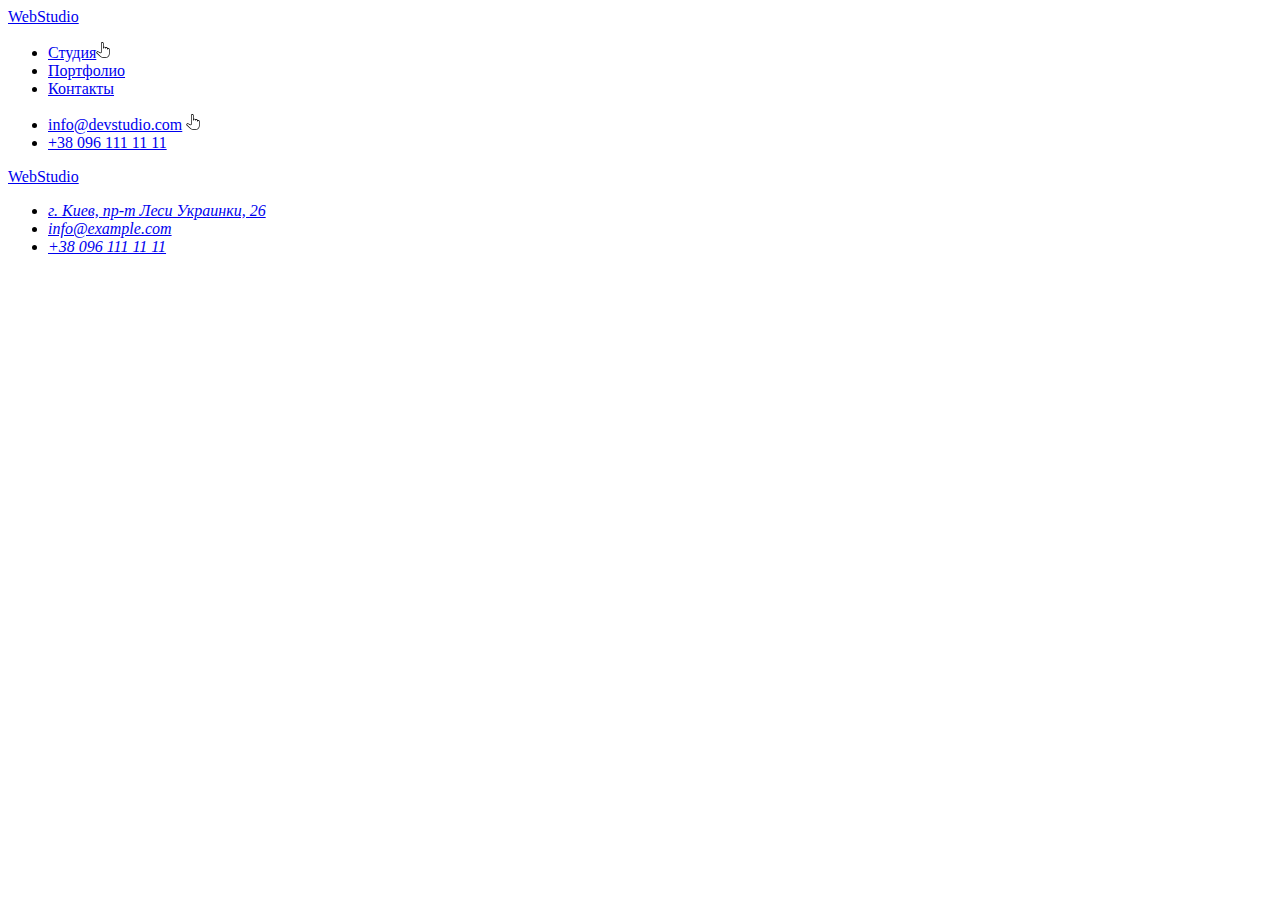
==== portfolio.html @ c23b95e8 "add portfolio" ====
<!DOCTYPE html>
<html lang="ru">
<head>
    <meta charset="UTF-8">
    <meta http-equiv="X-UA-Compatible" content="IE=edge">
    <meta name="viewport" content="width=device-width, initial-scale=1.0">
    <title>Document</title>
</head>
<body>
    <header>
        <a href="/">WebStudio</a>
        <nav> 
            <ul>
                <li><a href="/">Студия</a><img src="./images/Vector.svg" alt="hand"></li>
                <li><a href="/">Портфолио</a></li>
                <li><a href="/">Контакты</a></li>       
            </ul>
        </nav>
        <ul>
            <li><a href="emailto:info@devstudio.com">info@devstudio.com</a>
                <img src="./images/Vector.svg" alt="hand"></li>
            <li><a href="tel:+380961111111"> +38 096 111 11 11</a></li>
        </ul>
    </header>
    <main>



        
    </main>



    <footer>
        <a href="/">WebStudio</a>
        <address >
            <ul>
                <li><a href="https://bit.ly/3pXMvUd" target="_blank" rel="noopener noreferrer">г. Киев, пр-т
                  Леси Украинки, 26</a></li>
                <li><a href="mailto:info@example.com">info@example.com</a></li>
                <li><a href="tel:+380991111111">+38 096 111 11 11</a> </li>
            </ul>
        </address>
    </footer>
</body>
</html>
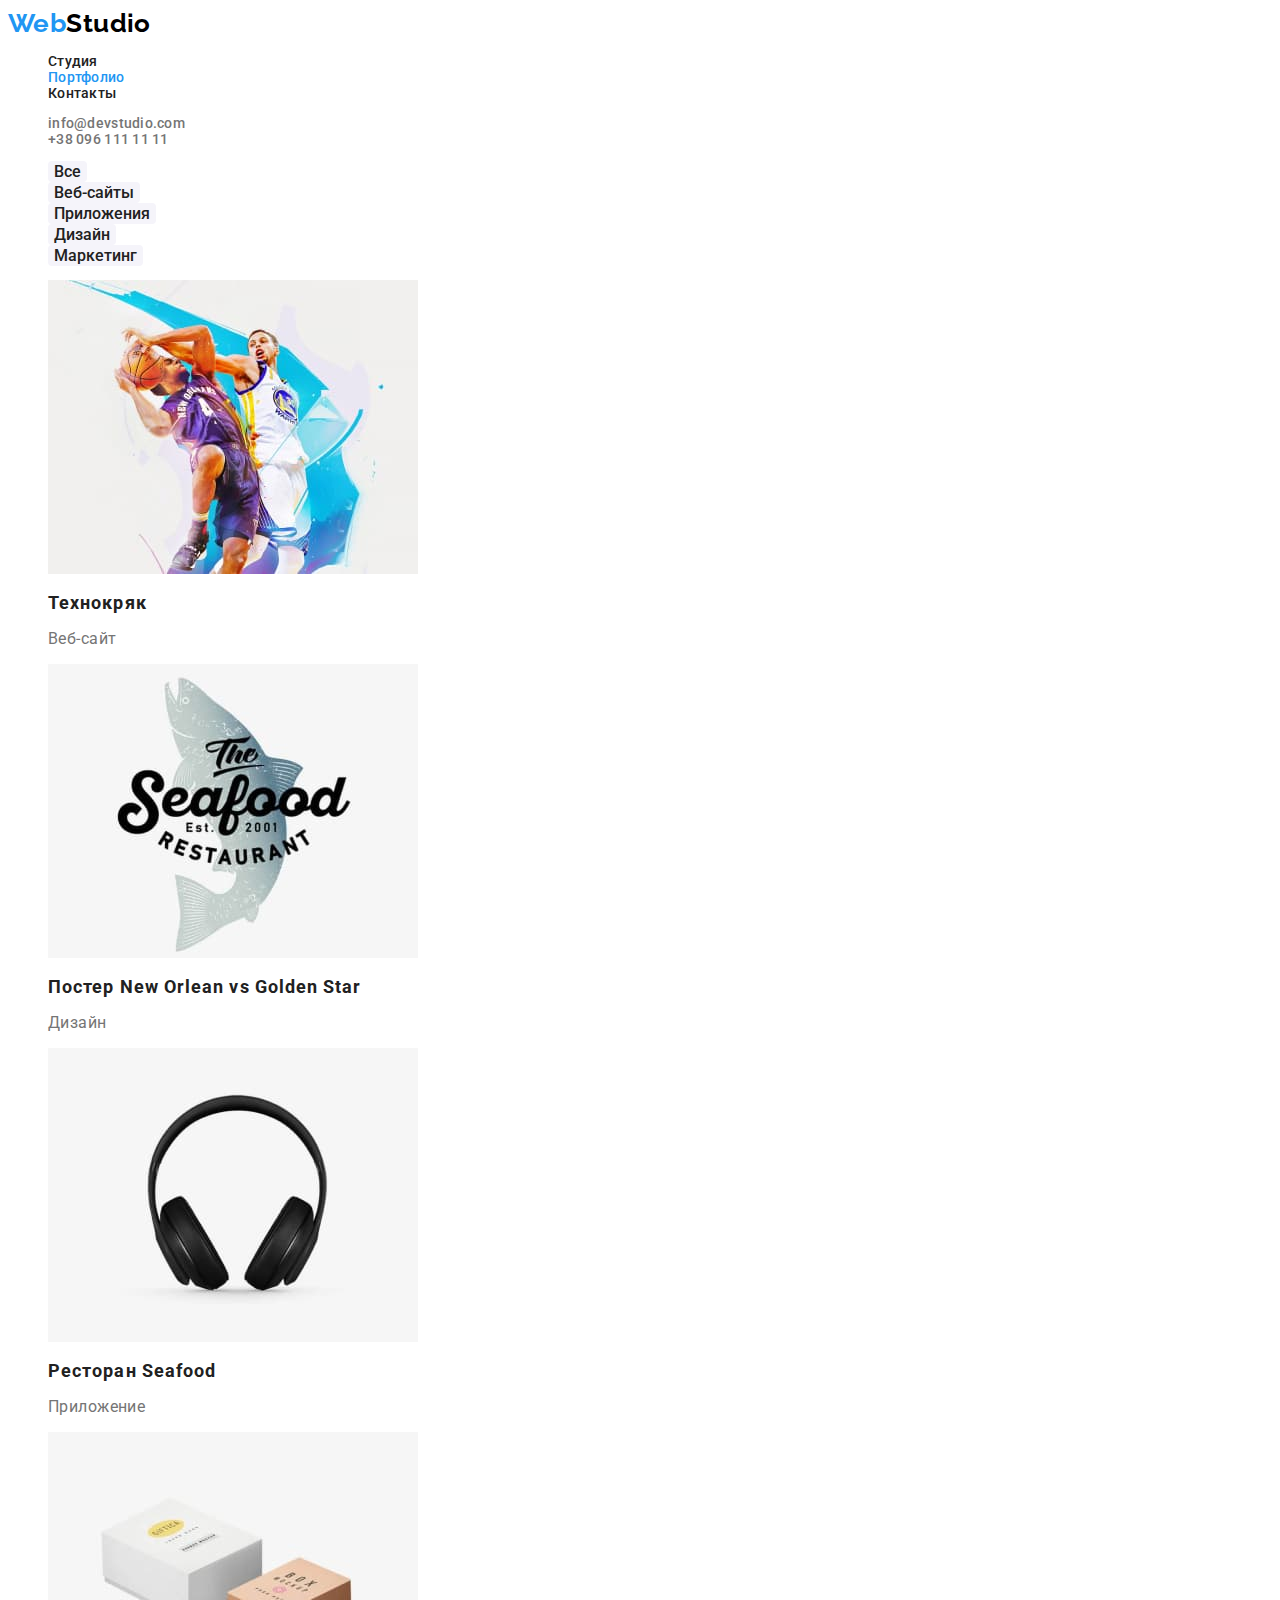
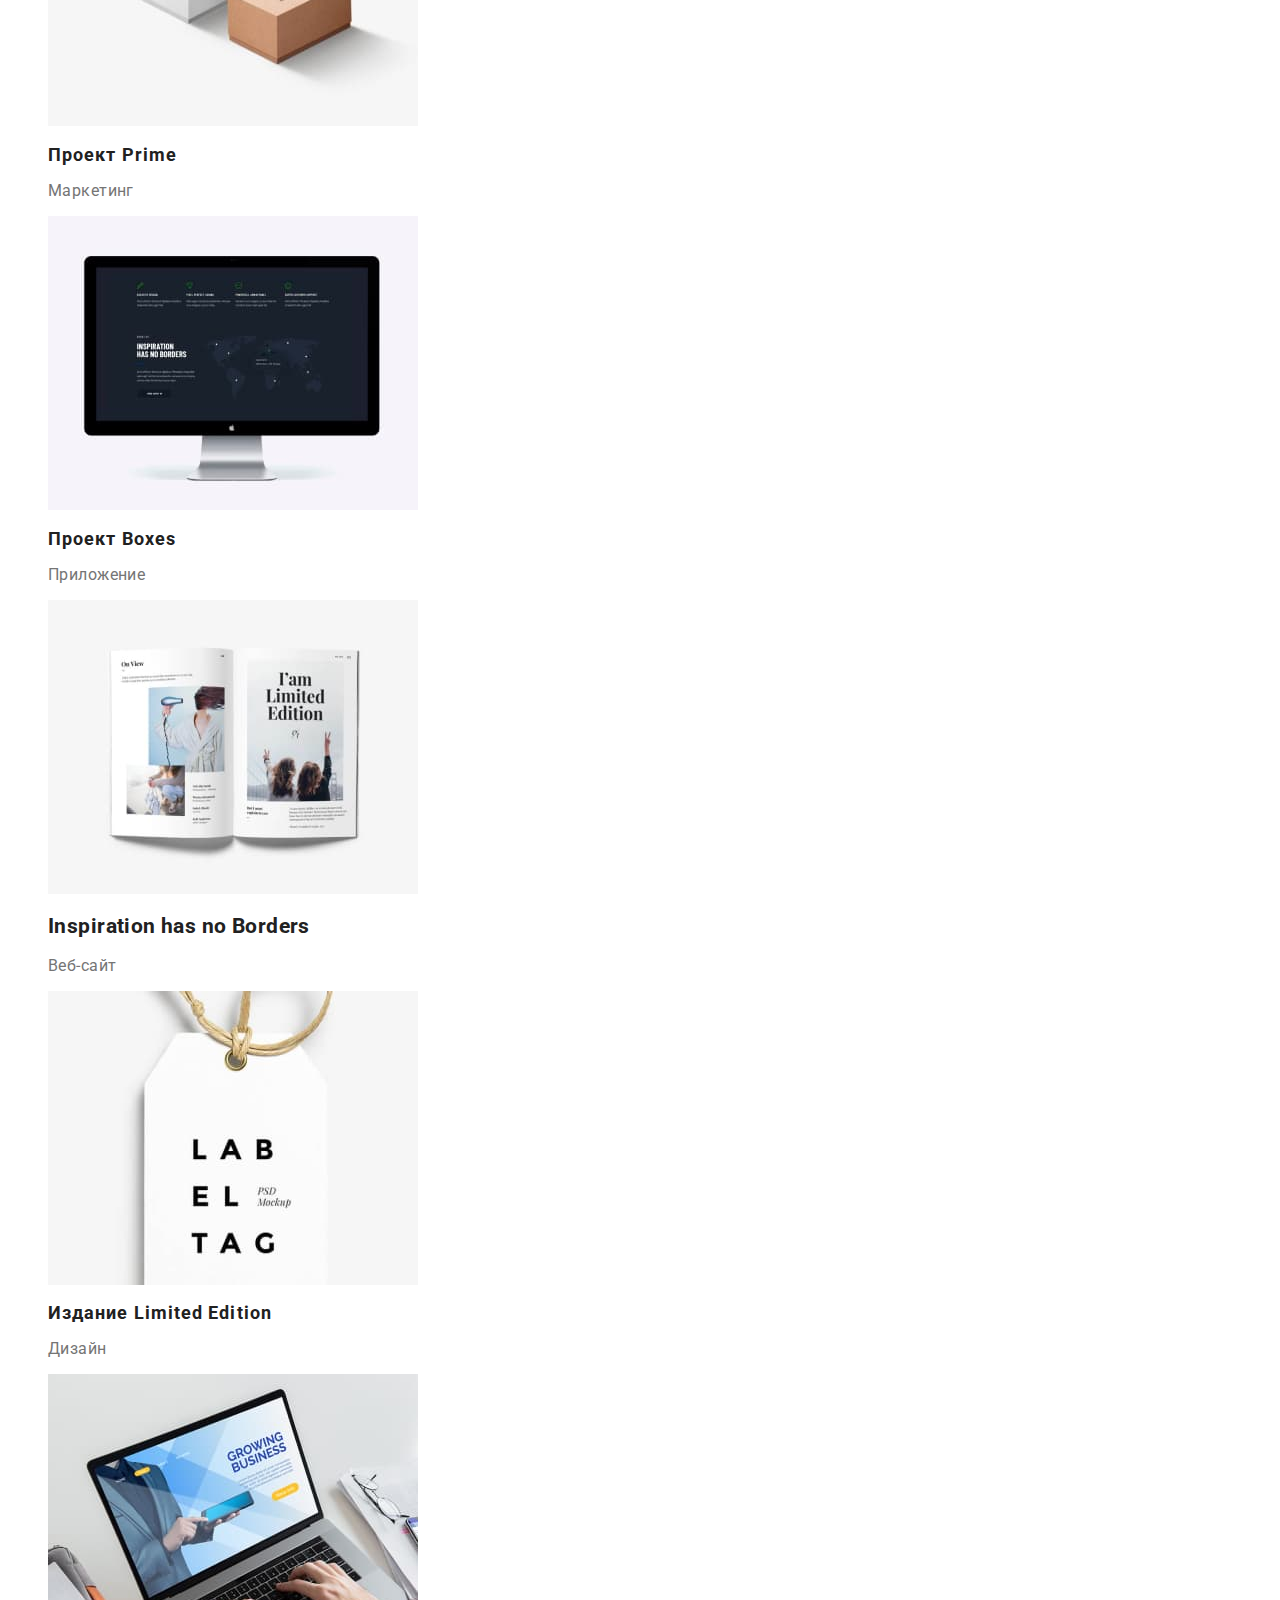
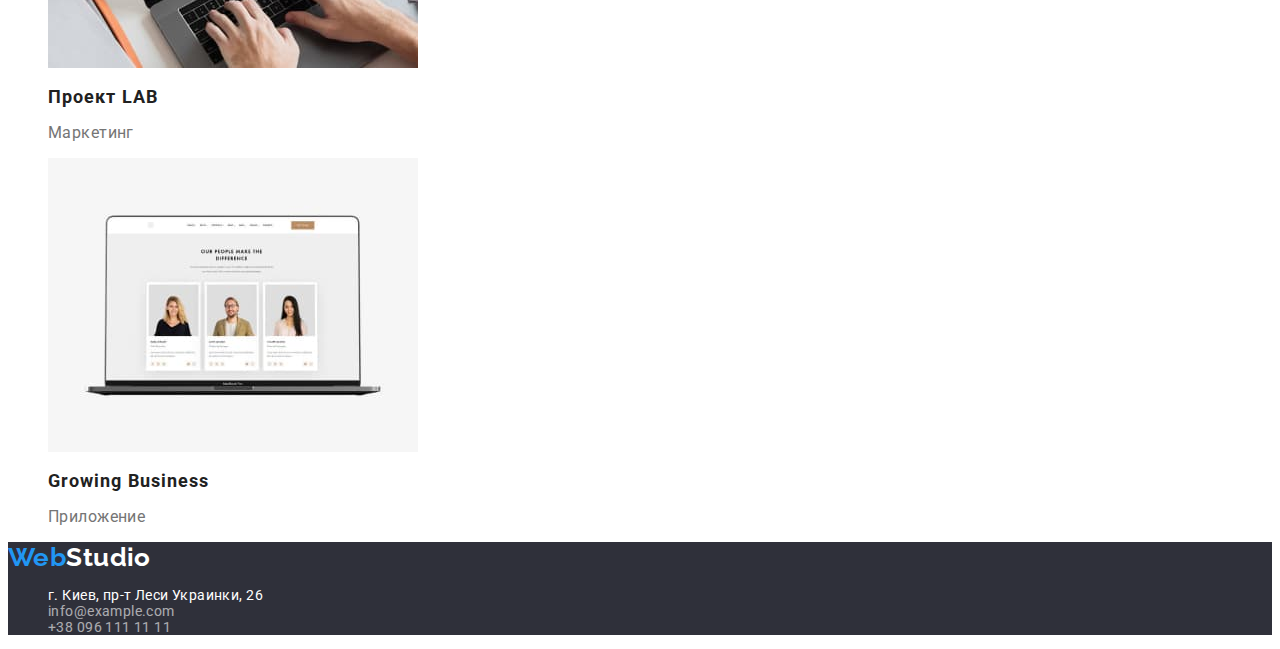
==== commit 7000d02d: "css+portfolia" ====
--- a/portfolio.html
+++ b/portfolio.html
@@ -4,41 +4,99 @@
     <meta charset="UTF-8">
     <meta http-equiv="X-UA-Compatible" content="IE=edge">
     <meta name="viewport" content="width=device-width, initial-scale=1.0">
-    <title>Document</title>
+    <title>Portfolio</title>
+    <link rel="preconnect" href="https://fonts.googleapis.com">
+    <link rel="preconnect" href="https://fonts.gstatic.com" crossorigin>
+    <link href="https://fonts.googleapis.com/css2?family=Raleway:wght@700&family=Roboto:wght@400;500;700;900&display=swap" rel="stylesheet">
+    <link rel="stylesheet" href="./css/styles.css">
 </head>
 <body>
-    <header>
-        <a href="/">WebStudio</a>
+    <header class="page-header">
+        <a href="/" class="logo">Web<span class="logo-part">Studio</span></a>
+
         <nav> 
-            <ul>
-                <li><a href="/">Студия</a><img src="./images/Vector.svg" alt="hand"></li>
-                <li><a href="/">Портфолио</a></li>
-                <li><a href="/">Контакты</a></li>       
+            <ul class="site-nav">
+                <li><a href="./index.html" class="link-nav">Студия</a></li>
+                <li><a href="./portfolio.html" class="link-nav current">Портфолио</a></li>
+                <li><a href="/" class="link-nav">Контакты</a></li>       
             </ul>
         </nav>
-        <ul>
-            <li><a href="emailto:info@devstudio.com">info@devstudio.com</a>
-                <img src="./images/Vector.svg" alt="hand"></li>
-            <li><a href="tel:+380961111111"> +38 096 111 11 11</a></li>
+        <ul class="auth-nav">
+            <li><a href="emailto:info@devstudio.com" class="auth-link">info@devstudio.com</a></li>
+            <li><a href="tel:+380961111111" class="auth-link"> +38 096 111 11 11</a></li>
         </ul>
     </header>
     <main>
+    <section class="section">
+        <h1 class="visually-hidden">projects</h1>
+        <ul>
+            <li><button type="button" class="filtr-button">Все</button></li>
+            <li><button type="button" class="filtr-button">Веб-сайты</button></li>
+            <li><button type="button" class="filtr-button">Приложения</button></li>
+            <li><button type="button" class="filtr-button">Дизайн</button></li>
+            <li><button type="button" class="filtr-button">Маркетинг</button></li>
+        </ul>
+
+        <ul>
+            <li class="project-example">
+                <img src="./images/portf1.jpg" alt="portfolio1" width="370" height="294"></img>
+                <h2 class="projects-ex-title">Технокряк</h2>
+                <P class="projects-def">Веб-сайт</P>            
+            </li>
+            <li class="project-example">
+                <img src="./images/portf2.jpg" alt="portfolio2" width="370" height="294"></img>
+                <h2 class="projects-ex-title">Постер New Orlean vs Golden Star</h2>
+                <P class="projects-def">Дизайн</P>            
+            </li>
+            <li class="project-example">
+                <img src="./images/portf3.jpg" alt="portfolio3" width="370" height="294"></img>
+                <h2 class="projects-ex-title">Ресторан Seafood</h2>
+                <P class="projects-def">Приложение</P>            
+            </li>
+            <li class="project-example">
+                <img src="./images/portf4.jpg" alt="portfolio4" width="370" height="294"></img>
+                <h2 class="projects-ex-title">Проект Prime</h2>
+                <P class="projects-def">Маркетинг</P>            
+            </li>
+            <li>
+                <img src="./images/portf5.jpg" alt="portfolio5" width="370" height="294"></img>
+                <h2 class="projects-ex-title">Проект Boxes</h2>
+                <P class="projects-def">Приложение</P>            
+            </li>
+            <li class="project-example">
+                <img src="./images/portf6.jpg" alt="portfolio6" width="370" height="294"></img>
+                <h2>Inspiration has no Borders</h2>
+                <P class="projects-def">Веб-сайт</P>            
+            </li>
+            <li class="project-example">
+                <img src="./images/portf7.jpg" alt="portfolio7" width="370" height="294"></img>
+                <h2 class="projects-ex-title">Издание Limited Edition</h2>
+                <P class="projects-def">Дизайн</P>            
+            </li>
+            <li>
+                <img src="./images/portf8.jpg" alt="portfolio8" width="370" height="294"></img>
+                <h2 class="projects-ex-title">Проект LAB</h2>
+                <P class="projects-def">Маркетинг</P>            
+            </li>
+            <li class="project-example">
+                <img src="./images/portf9.jpg" alt="portfolio9" width="370" height="294"></img>
+                <h2 class="projects-ex-title">Growing Business</h2>
+                <P class="projects-def">Приложение</P>            
+            </li>
+            
+        </ul>
+    </section>
+   </main>
 
 
-
-        
-    </main>
-
-
-
-    <footer>
-        <a href="/">WebStudio</a>
+    <footer class="footer">
+        <a href="/" class="logo">Web<span class="logo-part">Studio</span></a>
         <address >
             <ul>
-                <li><a href="https://bit.ly/3pXMvUd" target="_blank" rel="noopener noreferrer">г. Киев, пр-т
+                <li><a href="https://bit.ly/3pXMvUd" target="_blank" rel="noopener noreferrer" class="adress">г. Киев, пр-т
                   Леси Украинки, 26</a></li>
-                <li><a href="mailto:info@example.com">info@example.com</a></li>
-                <li><a href="tel:+380991111111">+38 096 111 11 11</a> </li>
+                <li><a href="mailto:info@example.com" class="adress contacts">info@example.com</a></li>
+                <li><a href="tel:+380991111111" class="adress contacts">+38 096 111 11 11</a> </li>
             </ul>
         </address>
     </footer>
--- a/css/styles.css
+++ b/css/styles.css
@@ -0,0 +1,165 @@
+:root {
+  --main-color: rgba(117, 117, 117, 1);
+  --headers-color: rgba(33, 33, 33, 1);
+  --accent-color: #2196f3;
+  --white-color: rgba(255, 255, 255, 1);
+  --back2-color: #2f303a;
+  --button-team-backgr: #f5f4fa;
+  --button-hover: #188ce8;
+  --section-backgr: #e5e5e5;
+  --black: rgba(0, 0, 0, 1);
+}
+
+h2,
+h3 {
+  color: var(--headers-color);
+}
+.visually-hidden {
+  position: absolute;
+  width: 1px;
+  height: 1px;
+  margin: -1px;
+  border: 0;
+  padding: 0;
+  white-space: nowrap;
+  clip-path: inset(100%);
+  clip: rect(0 0 0 0);
+  overflow: hidden;
+}
+body {
+  background-color: var(--white-color);
+  color: var(--main-color);
+  font-family: "Roboto", sans-serif;
+  font-style: normal;
+  font-weight: 400;
+  font-size: 14px;
+  letter-spacing: 0.03em;
+}
+
+a {
+  text-decoration: none;
+  color: inherit;
+}
+.link-nav:hover,
+.link-nav:focus,
+.auth-link:hover,
+.auth-link:focus {
+  color: var(--accent-color);
+}
+
+ul {
+  list-style: none;
+}
+
+.logo {
+  color: var(--accent-color);
+  font-family: "Raleway", sans-serif;
+  font-style: normal;
+  font-weight: 700;
+  font-size: 26px;
+  line-height: 31px;
+}
+
+.logo-part {
+  color: var(--black);
+}
+.footer .logo-part {
+  color: var(--white-color);
+}
+.site-nav {
+  color: var(--headers-color);
+}
+
+.site-nav,
+.auth-nav {
+  line-height: 16px;
+  letter-spacing: 0.02em;
+  font-weight: 500;
+}
+
+.link-nav.current {
+  color: var(--accent-color);
+}
+
+.hero {
+  background-color: var(--back2-color);
+}
+.hero-title {
+  color: var(--white-color);
+  text-align: center;
+  letter-spacing: 0.06em;
+  line-height: 60px;
+  text-transform: uppercase;
+}
+
+.button {
+  color: var(--white-color);
+  background-color: var(--accent-color);
+  font-family: inherit;
+  font-weight: 700;
+  font-size: 16px;
+  box-shadow: 0px 4px 4px rgba(0, 0, 0, 0.15);
+  border-radius: 4px;
+  border-width: 0;
+}
+.button:hover,
+.button:focus {
+  background-color: var(--button-hover);
+}
+
+.filtr-button {
+  font-family: inherit;
+  font-weight: 500;
+  font-size: 16px;
+  color: var(--headers-color);
+  background-color: var(--button-team-backgr);
+  border-radius: 4px;
+  border-width: 0;
+}
+.filtr-button:hover,
+.filtr-button:focus {
+  color: var(--white-color);
+  background-color: var(--accent-color);
+}
+
+.conseption-title {
+  font-weight: 700;
+  line-height: 16px;
+}
+
+.section-team {
+  background-color: var(--button-team-backgr);
+}
+
+.section-title {
+  font-weight: 700;
+  font-size: 36px;
+}
+
+.team-title {
+  font-weight: 500;
+  font-size: 16px;
+}
+.adress {
+  color: var(--white-color);
+  font-style: normal;
+}
+.contacts {
+  opacity: 0.6;
+}
+
+.footer {
+  background-color: var(--back2-color);
+}
+.card {
+  background-color: var(--white-color);
+}
+.projects-ex-title {
+  font-weight: 700;
+  font-size: 18px;
+  color: var(--headers-color);
+  letter-spacing: 0.06em;
+}
+.projects-def {
+  font-size: 16px;
+}
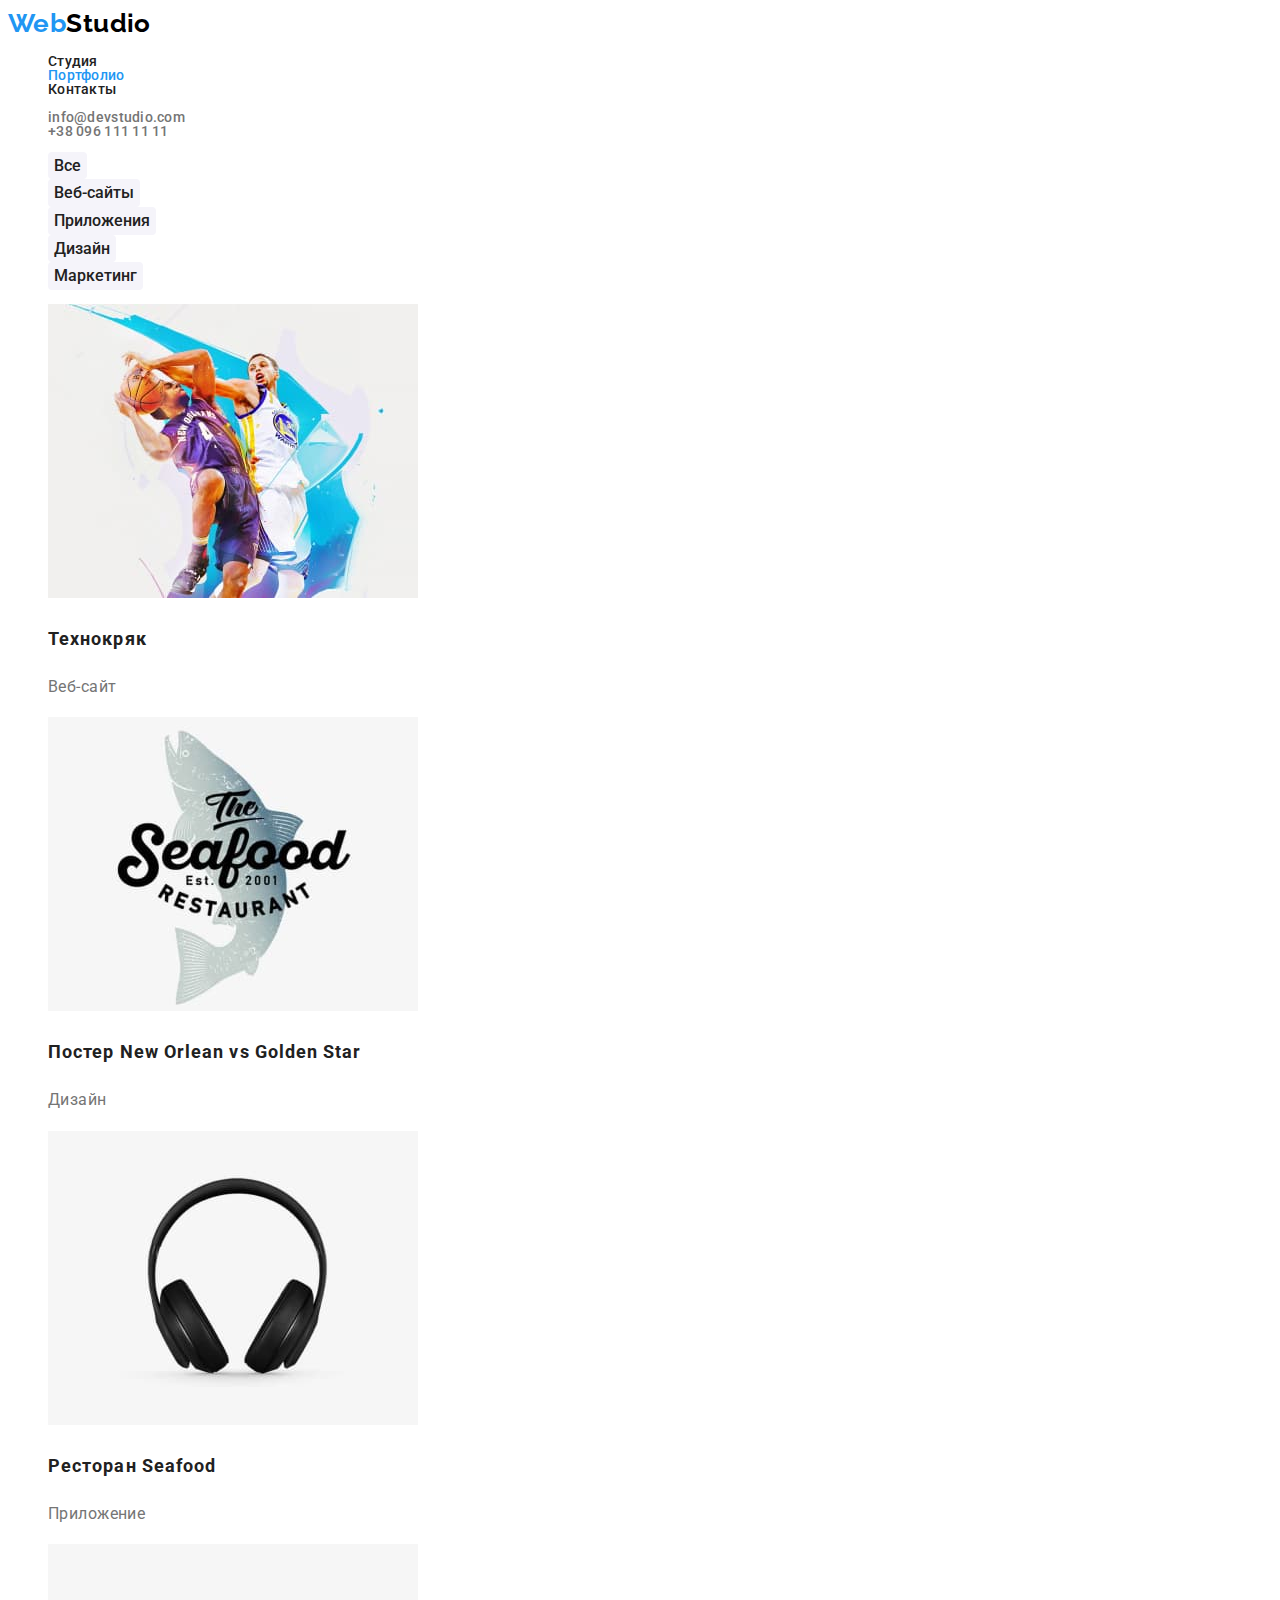
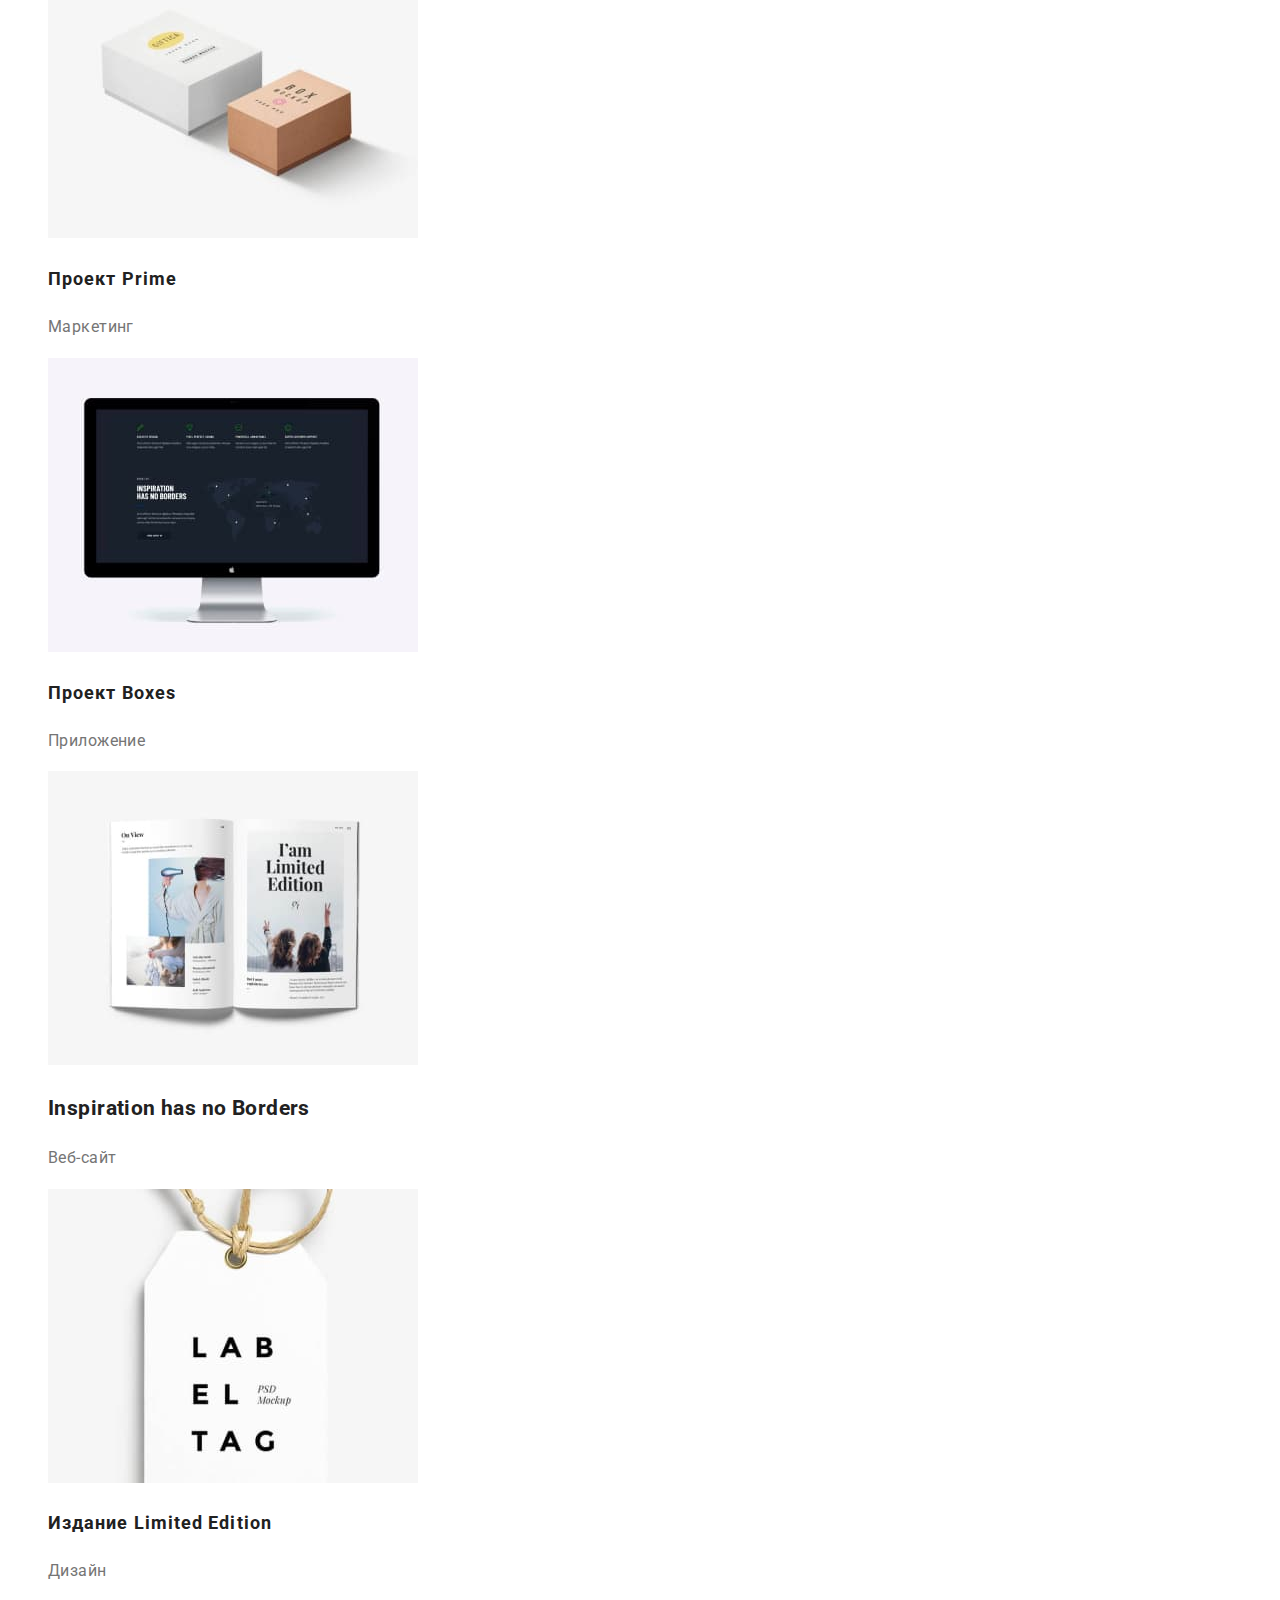
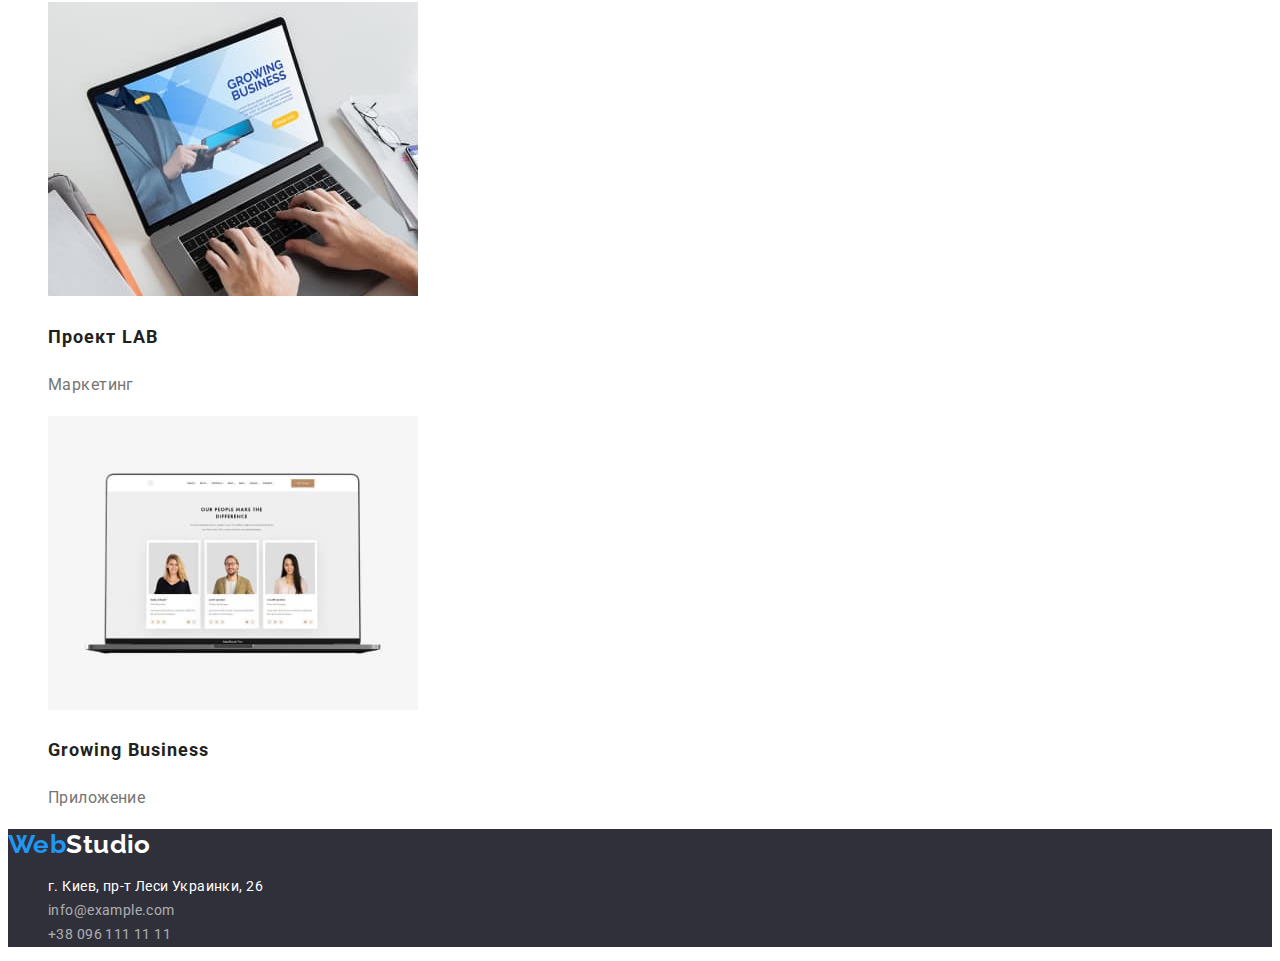
==== commit 709ef35b: "add line-hight" ====
--- a/portfolio.html
+++ b/portfolio.html
@@ -1,104 +1,175 @@
 <!DOCTYPE html>
 <html lang="ru">
-<head>
-    <meta charset="UTF-8">
-    <meta http-equiv="X-UA-Compatible" content="IE=edge">
-    <meta name="viewport" content="width=device-width, initial-scale=1.0">
+  <head>
+    <meta charset="UTF-8" />
+    <meta http-equiv="X-UA-Compatible" content="IE=edge" />
+    <meta name="viewport" content="width=device-width, initial-scale=1.0" />
     <title>Portfolio</title>
-    <link rel="preconnect" href="https://fonts.googleapis.com">
-    <link rel="preconnect" href="https://fonts.gstatic.com" crossorigin>
-    <link href="https://fonts.googleapis.com/css2?family=Raleway:wght@700&family=Roboto:wght@400;500;700;900&display=swap" rel="stylesheet">
-    <link rel="stylesheet" href="./css/styles.css">
-</head>
-<body>
+    <link rel="preconnect" href="https://fonts.googleapis.com" />
+    <link rel="preconnect" href="https://fonts.gstatic.com" crossorigin />
+    <link
+      href="https://fonts.googleapis.com/css2?family=Raleway:wght@700&family=Roboto:wght@400;500;700;900&display=swap"
+      rel="stylesheet"
+    />
+    <link rel="stylesheet" href="./css/styles.css" />
+  </head>
+  <body>
     <header class="page-header">
-        <a href="/" class="logo">Web<span class="logo-part">Studio</span></a>
+      <a href="/" class="logo">Web<span class="logo-part">Studio</span></a>
 
-        <nav> 
-            <ul class="site-nav">
-                <li><a href="./index.html" class="link-nav">Студия</a></li>
-                <li><a href="./portfolio.html" class="link-nav current">Портфолио</a></li>
-                <li><a href="/" class="link-nav">Контакты</a></li>       
-            </ul>
-        </nav>
-        <ul class="auth-nav">
-            <li><a href="emailto:info@devstudio.com" class="auth-link">info@devstudio.com</a></li>
-            <li><a href="tel:+380961111111" class="auth-link"> +38 096 111 11 11</a></li>
+      <nav>
+        <ul class="site-nav">
+          <li><a href="./index.html" class="link-nav">Студия</a></li>
+          <li>
+            <a href="./portfolio.html" class="link-nav current">Портфолио</a>
+          </li>
+          <li><a href="/" class="link-nav">Контакты</a></li>
         </ul>
+      </nav>
+      <ul class="auth-nav">
+        <li>
+          <a href="emailto:info@devstudio.com" class="auth-link"
+            >info@devstudio.com</a
+          >
+        </li>
+        <li>
+          <a href="tel:+380961111111" class="auth-link"> +38 096 111 11 11</a>
+        </li>
+      </ul>
     </header>
     <main>
-    <section class="section">
+      <section class="section">
         <h1 class="visually-hidden">projects</h1>
         <ul>
-            <li><button type="button" class="filtr-button">Все</button></li>
-            <li><button type="button" class="filtr-button">Веб-сайты</button></li>
-            <li><button type="button" class="filtr-button">Приложения</button></li>
-            <li><button type="button" class="filtr-button">Дизайн</button></li>
-            <li><button type="button" class="filtr-button">Маркетинг</button></li>
+          <li><button type="button" class="filtr-button">Все</button></li>
+          <li><button type="button" class="filtr-button">Веб-сайты</button></li>
+          <li>
+            <button type="button" class="filtr-button">Приложения</button>
+          </li>
+          <li><button type="button" class="filtr-button">Дизайн</button></li>
+          <li><button type="button" class="filtr-button">Маркетинг</button></li>
         </ul>
 
         <ul>
-            <li class="project-example">
-                <img src="./images/portf1.jpg" alt="portfolio1" width="370" height="294"></img>
-                <h2 class="projects-ex-title">Технокряк</h2>
-                <P class="projects-def">Веб-сайт</P>            
-            </li>
-            <li class="project-example">
-                <img src="./images/portf2.jpg" alt="portfolio2" width="370" height="294"></img>
-                <h2 class="projects-ex-title">Постер New Orlean vs Golden Star</h2>
-                <P class="projects-def">Дизайн</P>            
-            </li>
-            <li class="project-example">
-                <img src="./images/portf3.jpg" alt="portfolio3" width="370" height="294"></img>
-                <h2 class="projects-ex-title">Ресторан Seafood</h2>
-                <P class="projects-def">Приложение</P>            
-            </li>
-            <li class="project-example">
-                <img src="./images/portf4.jpg" alt="portfolio4" width="370" height="294"></img>
-                <h2 class="projects-ex-title">Проект Prime</h2>
-                <P class="projects-def">Маркетинг</P>            
-            </li>
-            <li>
-                <img src="./images/portf5.jpg" alt="portfolio5" width="370" height="294"></img>
-                <h2 class="projects-ex-title">Проект Boxes</h2>
-                <P class="projects-def">Приложение</P>            
-            </li>
-            <li class="project-example">
-                <img src="./images/portf6.jpg" alt="portfolio6" width="370" height="294"></img>
-                <h2>Inspiration has no Borders</h2>
-                <P class="projects-def">Веб-сайт</P>            
-            </li>
-            <li class="project-example">
-                <img src="./images/portf7.jpg" alt="portfolio7" width="370" height="294"></img>
-                <h2 class="projects-ex-title">Издание Limited Edition</h2>
-                <P class="projects-def">Дизайн</P>            
-            </li>
-            <li>
-                <img src="./images/portf8.jpg" alt="portfolio8" width="370" height="294"></img>
-                <h2 class="projects-ex-title">Проект LAB</h2>
-                <P class="projects-def">Маркетинг</P>            
-            </li>
-            <li class="project-example">
-                <img src="./images/portf9.jpg" alt="portfolio9" width="370" height="294"></img>
-                <h2 class="projects-ex-title">Growing Business</h2>
-                <P class="projects-def">Приложение</P>            
-            </li>
-            
+          <li class="project-example">
+            <img
+              src="./images/portf1.jpg"
+              alt="portfolio1"
+              width="370"
+              height="294"
+            />
+            <h2 class="projects-ex-title">Технокряк</h2>
+            <p class="projects-def">Веб-сайт</p>
+          </li>
+          <li class="project-example">
+            <img
+              src="./images/portf2.jpg"
+              alt="portfolio2"
+              width="370"
+              height="294"
+            />
+            <h2 class="projects-ex-title">Постер New Orlean vs Golden Star</h2>
+            <p class="projects-def">Дизайн</p>
+          </li>
+          <li class="project-example">
+            <img
+              src="./images/portf3.jpg"
+              alt="portfolio3"
+              width="370"
+              height="294"
+            />
+            <h2 class="projects-ex-title">Ресторан Seafood</h2>
+            <p class="projects-def">Приложение</p>
+          </li>
+          <li class="project-example">
+            <img
+              src="./images/portf4.jpg"
+              alt="portfolio4"
+              width="370"
+              height="294"
+            />
+            <h2 class="projects-ex-title">Проект Prime</h2>
+            <p class="projects-def">Маркетинг</p>
+          </li>
+          <li>
+            <img
+              src="./images/portf5.jpg"
+              alt="portfolio5"
+              width="370"
+              height="294"
+            />
+            <h2 class="projects-ex-title">Проект Boxes</h2>
+            <p class="projects-def">Приложение</p>
+          </li>
+          <li class="project-example">
+            <img
+              src="./images/portf6.jpg"
+              alt="portfolio6"
+              width="370"
+              height="294"
+            />
+            <h2>Inspiration has no Borders</h2>
+            <p class="projects-def">Веб-сайт</p>
+          </li>
+          <li class="project-example">
+            <img
+              src="./images/portf7.jpg"
+              alt="portfolio7"
+              width="370"
+              height="294"
+            />
+            <h2 class="projects-ex-title">Издание Limited Edition</h2>
+            <p class="projects-def">Дизайн</p>
+          </li>
+          <li>
+            <img
+              src="./images/portf8.jpg"
+              alt="portfolio8"
+              width="370"
+              height="294"
+            />
+            <h2 class="projects-ex-title">Проект LAB</h2>
+            <p class="projects-def">Маркетинг</p>
+          </li>
+          <li class="project-example">
+            <img
+              src="./images/portf9.jpg"
+              alt="portfolio9"
+              width="370"
+              height="294"
+            />
+            <h2 class="projects-ex-title">Growing Business</h2>
+            <p class="projects-def">Приложение</p>
+          </li>
         </ul>
-    </section>
-   </main>
-
+      </section>
+    </main>
 
     <footer class="footer">
-        <a href="/" class="logo">Web<span class="logo-part">Studio</span></a>
-        <address >
-            <ul>
-                <li><a href="https://bit.ly/3pXMvUd" target="_blank" rel="noopener noreferrer" class="adress">г. Киев, пр-т
-                  Леси Украинки, 26</a></li>
-                <li><a href="mailto:info@example.com" class="adress contacts">info@example.com</a></li>
-                <li><a href="tel:+380991111111" class="adress contacts">+38 096 111 11 11</a> </li>
-            </ul>
-        </address>
+      <a href="/" class="logo">Web<span class="logo-part">Studio</span></a>
+      <address>
+        <ul>
+          <li>
+            <a
+              href="https://bit.ly/3pXMvUd"
+              target="_blank"
+              rel="noopener noreferrer"
+              class="adress"
+              >г. Киев, пр-т Леси Украинки, 26</a
+            >
+          </li>
+          <li>
+            <a href="mailto:info@example.com" class="adress contacts"
+              >info@example.com</a
+            >
+          </li>
+          <li>
+            <a href="tel:+380991111111" class="adress contacts"
+              >+38 096 111 11 11</a
+            >
+          </li>
+        </ul>
+      </address>
     </footer>
-</body>
-</html>+  </body>
+</html>
--- a/css/styles.css
+++ b/css/styles.css
@@ -29,11 +29,13 @@
 body {
   background-color: var(--white-color);
   color: var(--main-color);
+
   font-family: "Roboto", sans-serif;
   font-style: normal;
   font-weight: 400;
   font-size: 14px;
   letter-spacing: 0.03em;
+  line-height: 1.7;
 }
 
 a {
@@ -53,11 +55,12 @@
 
 .logo {
   color: var(--accent-color);
+
   font-family: "Raleway", sans-serif;
   font-style: normal;
   font-weight: 700;
   font-size: 26px;
-  line-height: 31px;
+  line-height: 1.2;
 }
 
 .logo-part {
@@ -72,7 +75,7 @@
 
 .site-nav,
 .auth-nav {
-  line-height: 16px;
+  line-height: 1;
   letter-spacing: 0.02em;
   font-weight: 500;
 }
@@ -86,21 +89,26 @@
 }
 .hero-title {
   color: var(--white-color);
+
   text-align: center;
   letter-spacing: 0.06em;
-  line-height: 60px;
+  line-height: 1.4;
   text-transform: uppercase;
+  font-size: 44px;
+  font-weight: 900;
 }
 
 .button {
   color: var(--white-color);
   background-color: var(--accent-color);
+
   font-family: inherit;
   font-weight: 700;
   font-size: 16px;
   box-shadow: 0px 4px 4px rgba(0, 0, 0, 0.15);
   border-radius: 4px;
   border-width: 0;
+  line-height: 1.8;
 }
 .button:hover,
 .button:focus {
@@ -111,6 +119,8 @@
   font-family: inherit;
   font-weight: 500;
   font-size: 16px;
+  line-height: 1.6;
+
   color: var(--headers-color);
   background-color: var(--button-team-backgr);
   border-radius: 4px;
@@ -125,6 +135,7 @@
 .conseption-title {
   font-weight: 700;
   line-height: 16px;
+  line-height: 1.2;
 }
 
 .section-team {
@@ -134,15 +145,18 @@
 .section-title {
   font-weight: 700;
   font-size: 36px;
+  line-height: 1.2;
 }
 
 .team-title {
   font-weight: 500;
   font-size: 16px;
+  line-height: 1.2;
 }
 .adress {
   color: var(--white-color);
   font-style: normal;
+  line-height: 1.71;
 }
 .contacts {
   opacity: 0.6;
@@ -159,7 +173,9 @@
   font-size: 18px;
   color: var(--headers-color);
   letter-spacing: 0.06em;
+  line-height: 2;
 }
 .projects-def {
   font-size: 16px;
+  line-height: 1.8;
 }
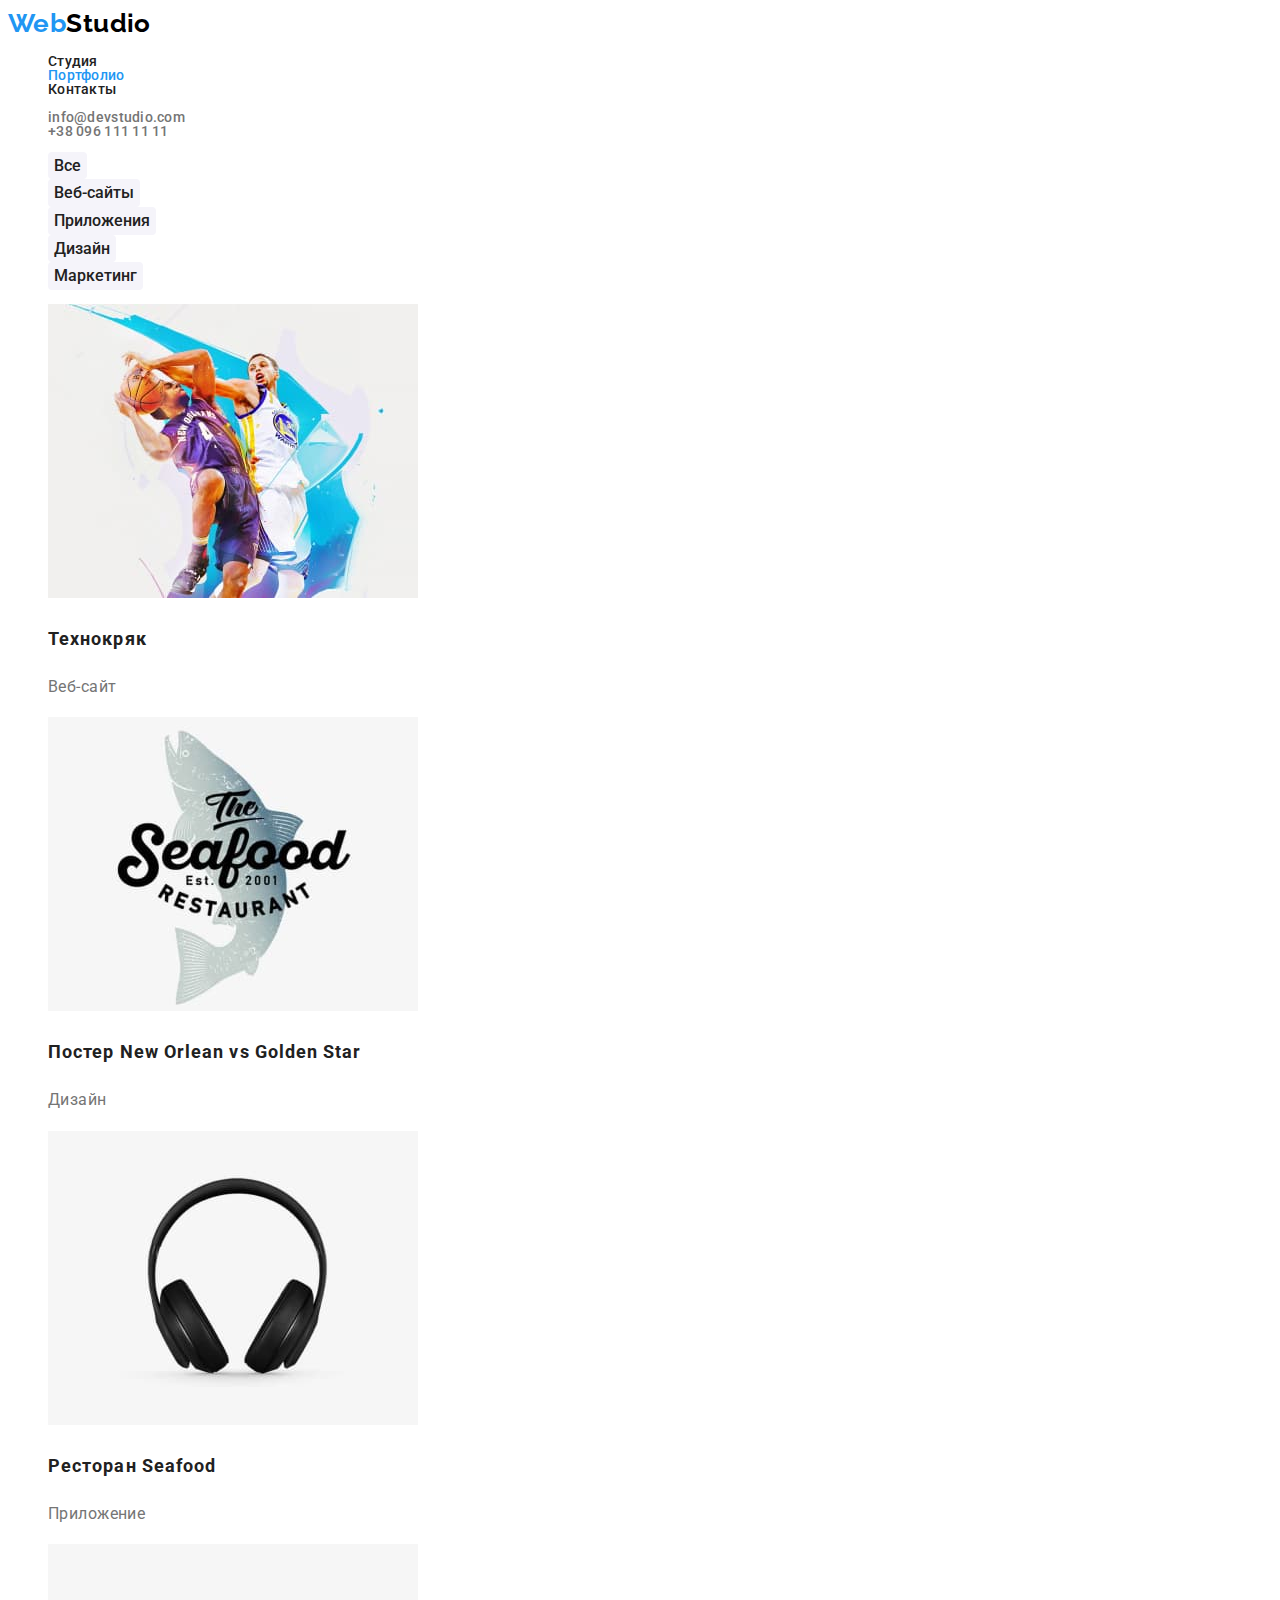
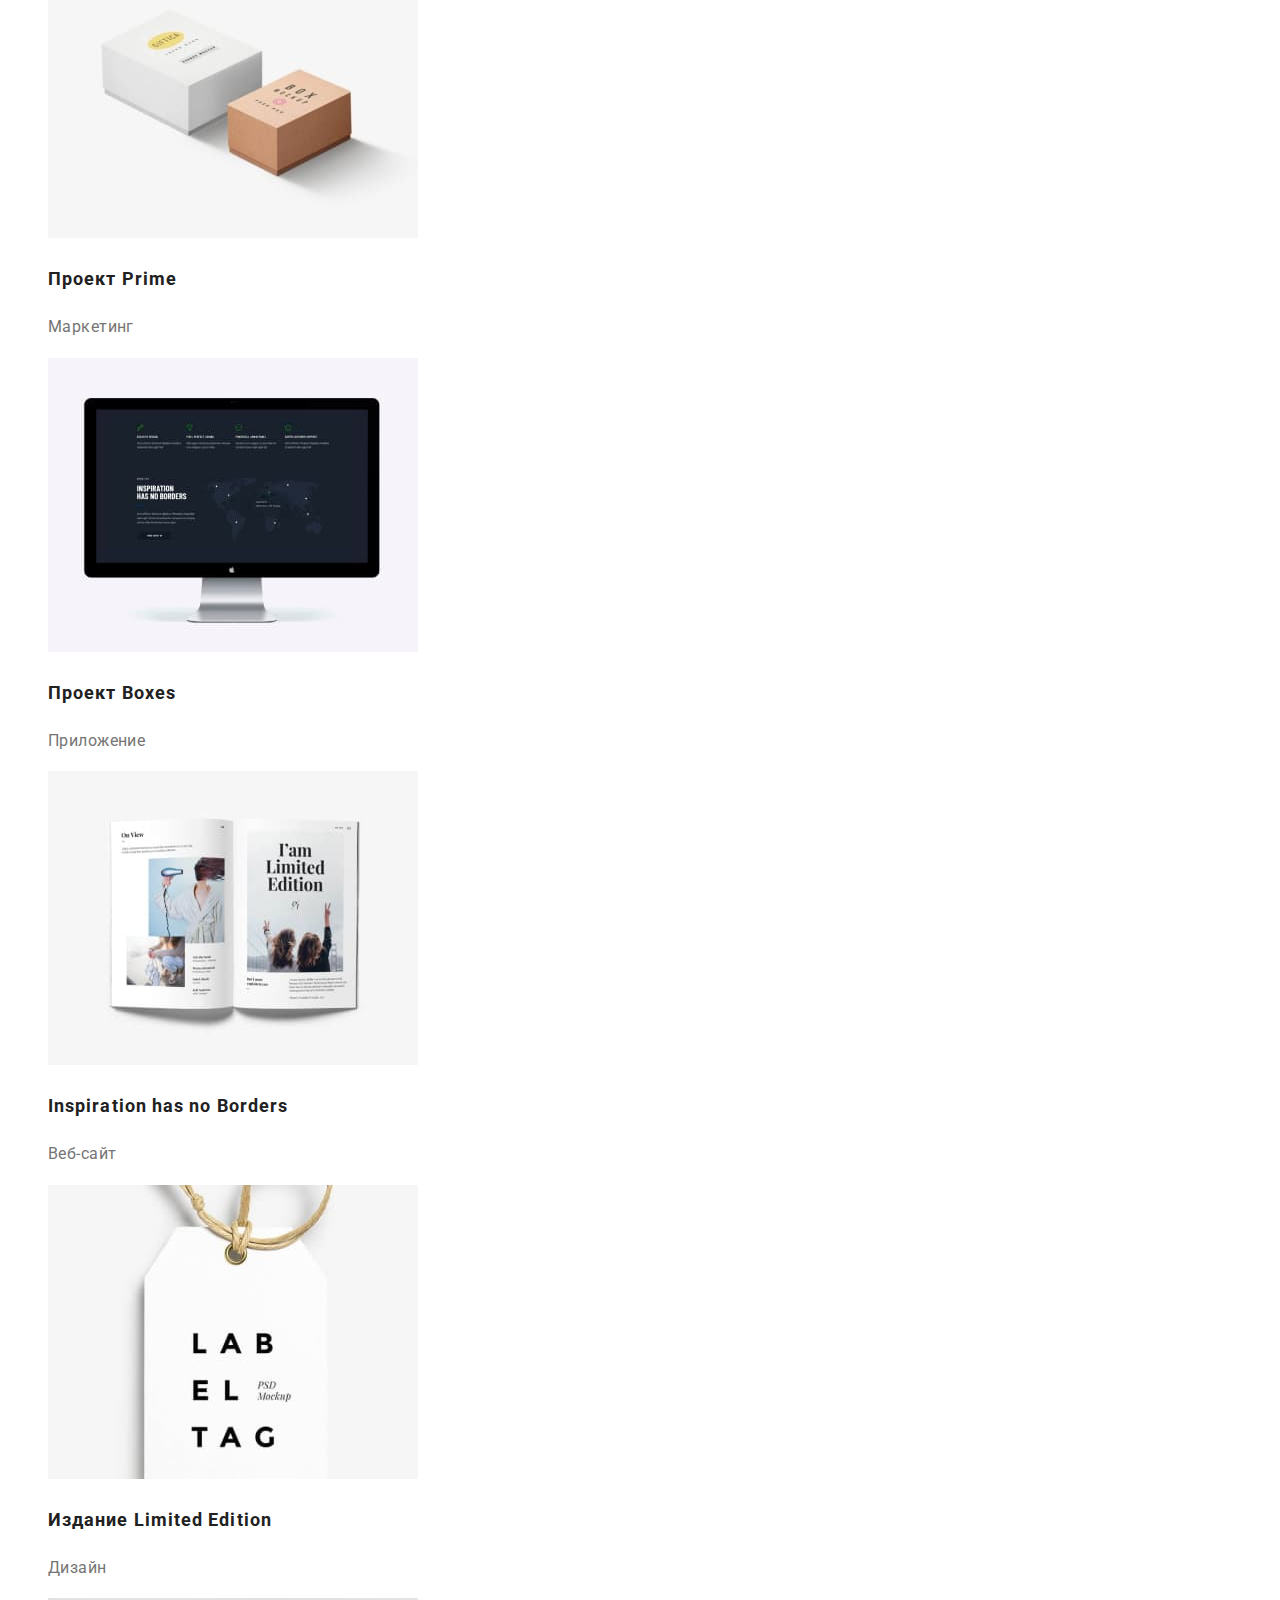
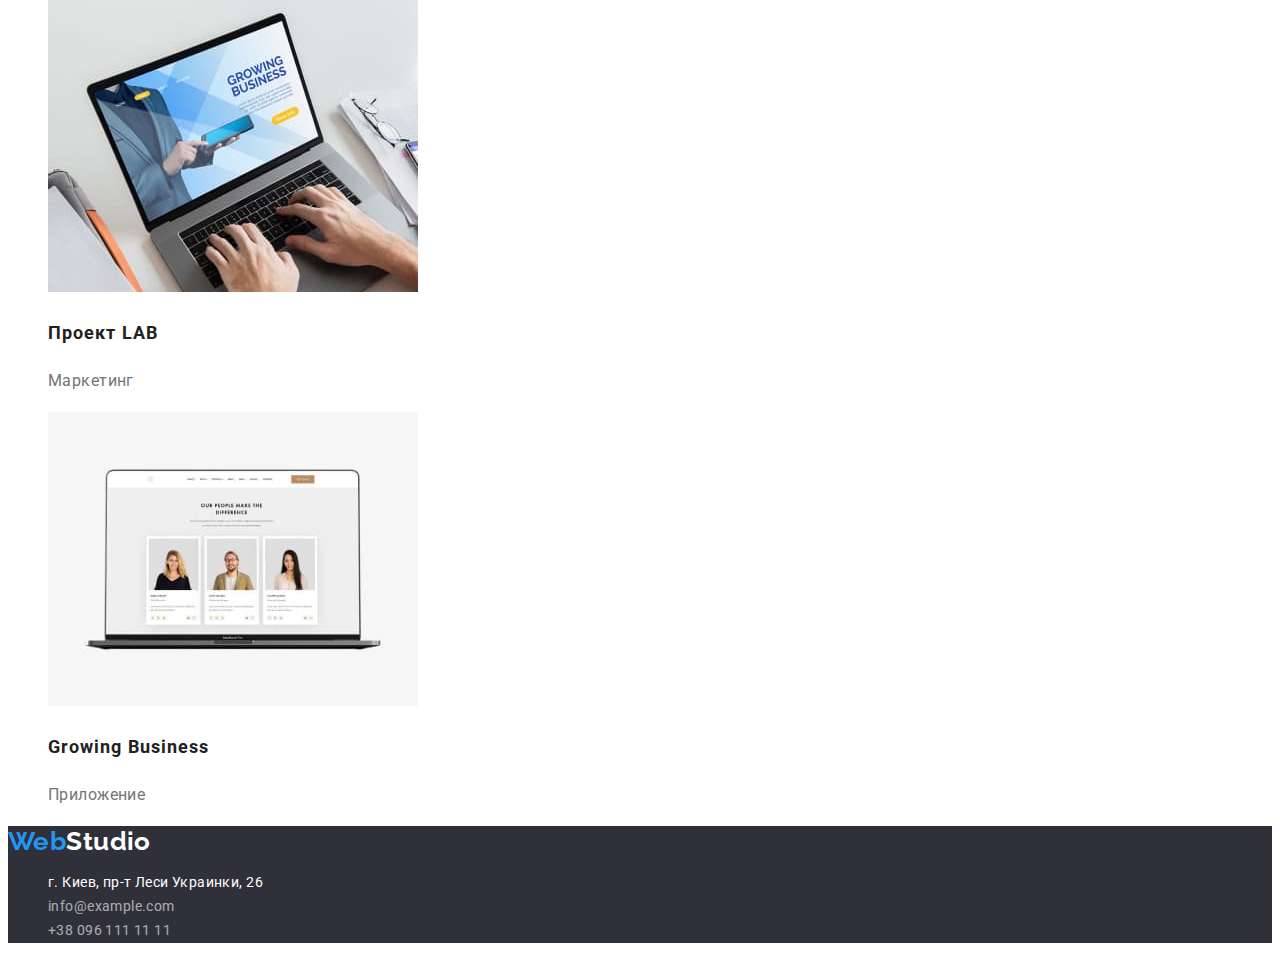
==== commit 856960bf: "add a in list portfolio" ====
--- a/portfolio.html
+++ b/portfolio.html
@@ -52,94 +52,115 @@
 
         <ul>
           <li class="project-example">
-            <img
-              src="./images/portf1.jpg"
-              alt="portfolio1"
-              width="370"
-              height="294"
-            />
-            <h2 class="projects-ex-title">Технокряк</h2>
-            <p class="projects-def">Веб-сайт</p>
+            <a href="#" target="_blank">
+              <img
+                src="./images/portf1.jpg"
+                alt="portfolio1"
+                width="370"
+                height="294"
+              />
+              <h2 class="projects-ex-title">Технокряк</h2>
+              <p class="projects-def">Веб-сайт</p>
+            </a>
           </li>
           <li class="project-example">
-            <img
-              src="./images/portf2.jpg"
-              alt="portfolio2"
-              width="370"
-              height="294"
-            />
-            <h2 class="projects-ex-title">Постер New Orlean vs Golden Star</h2>
-            <p class="projects-def">Дизайн</p>
+            <a href="#" target="_blank">
+              <img
+                src="./images/portf2.jpg"
+                alt="portfolio2"
+                width="370"
+                height="294"
+              />
+              <h2 class="projects-ex-title">
+                Постер New Orlean vs Golden Star
+              </h2>
+              <p class="projects-def">Дизайн</p>
+            </a>
           </li>
           <li class="project-example">
-            <img
-              src="./images/portf3.jpg"
-              alt="portfolio3"
-              width="370"
-              height="294"
-            />
-            <h2 class="projects-ex-title">Ресторан Seafood</h2>
-            <p class="projects-def">Приложение</p>
+            <a href="#" target="_blank">
+              <img
+                src="./images/portf3.jpg"
+                alt="portfolio3"
+                width="370"
+                height="294"
+              />
+              <h2 class="projects-ex-title">Ресторан Seafood</h2>
+              <p class="projects-def">Приложение</p>
+            </a>
           </li>
           <li class="project-example">
-            <img
-              src="./images/portf4.jpg"
-              alt="portfolio4"
-              width="370"
-              height="294"
-            />
-            <h2 class="projects-ex-title">Проект Prime</h2>
-            <p class="projects-def">Маркетинг</p>
-          </li>
-          <li>
-            <img
-              src="./images/portf5.jpg"
-              alt="portfolio5"
-              width="370"
-              height="294"
-            />
-            <h2 class="projects-ex-title">Проект Boxes</h2>
-            <p class="projects-def">Приложение</p>
+            <a href="#" target="_blank">
+              <img
+                src="./images/portf4.jpg"
+                alt="portfolio4"
+                width="370"
+                height="294"
+              />
+              <h2 class="projects-ex-title">Проект Prime</h2>
+              <p class="projects-def">Маркетинг</p>
+            </a>
           </li>
           <li class="project-example">
-            <img
-              src="./images/portf6.jpg"
-              alt="portfolio6"
-              width="370"
-              height="294"
-            />
-            <h2>Inspiration has no Borders</h2>
-            <p class="projects-def">Веб-сайт</p>
+            <a href="#" target="_blank">
+              <img
+                src="./images/portf5.jpg"
+                alt="portfolio5"
+                width="370"
+                height="294"
+              />
+              <h2 class="projects-ex-title">Проект Boxes</h2>
+              <p class="projects-def">Приложение</p>
+            </a>
           </li>
           <li class="project-example">
-            <img
-              src="./images/portf7.jpg"
-              alt="portfolio7"
-              width="370"
-              height="294"
-            />
-            <h2 class="projects-ex-title">Издание Limited Edition</h2>
-            <p class="projects-def">Дизайн</p>
-          </li>
-          <li>
-            <img
-              src="./images/portf8.jpg"
-              alt="portfolio8"
-              width="370"
-              height="294"
-            />
-            <h2 class="projects-ex-title">Проект LAB</h2>
-            <p class="projects-def">Маркетинг</p>
+            <a href="#" target="_blank">
+              <img
+                src="./images/portf6.jpg"
+                alt="portfolio6"
+                width="370"
+                height="294"
+              />
+              <h2 class="projects-ex-title">Inspiration has no Borders</h2>
+              <p class="projects-def">Веб-сайт</p>
+            </a>
           </li>
           <li class="project-example">
-            <img
-              src="./images/portf9.jpg"
-              alt="portfolio9"
-              width="370"
-              height="294"
-            />
-            <h2 class="projects-ex-title">Growing Business</h2>
-            <p class="projects-def">Приложение</p>
+            <a href="#" target="_blank">
+              <img
+                src="./images/portf7.jpg"
+                alt="portfolio7"
+                width="370"
+                height="294"
+              />
+              <h2 class="projects-ex-title">Издание Limited Edition</h2>
+              <p class="projects-def">Дизайн</p>
+            </a>
+          </li>
+          <li class="project-example">
+            <a href="#" target="_blank">
+              <img
+                src="./images/portf8.jpg"
+                alt="portfolio8"
+                width="370"
+                height="294"
+              />
+              <h2 class="projects-ex-title">Проект LAB</h2>
+              <p class="projects-def">Маркетинг</p>
+            </a>
+          </li>
+
+          <li class="project-example">
+            <a href="#" target="_blank">
+              <img
+                src="./images/portf9.jpg"
+                alt="portfolio9"
+                width="370"
+                height="294"
+              />
+              <h2 class="projects-ex-title">Growing Business</h2>
+              <p class="projects-def">Приложение</p>
+            </a>
           </li>
         </ul>
       </section>
--- a/css/styles.css
+++ b/css/styles.css
@@ -171,7 +171,6 @@
 .projects-ex-title {
   font-weight: 700;
   font-size: 18px;
-  color: var(--headers-color);
   letter-spacing: 0.06em;
   line-height: 2;
 }
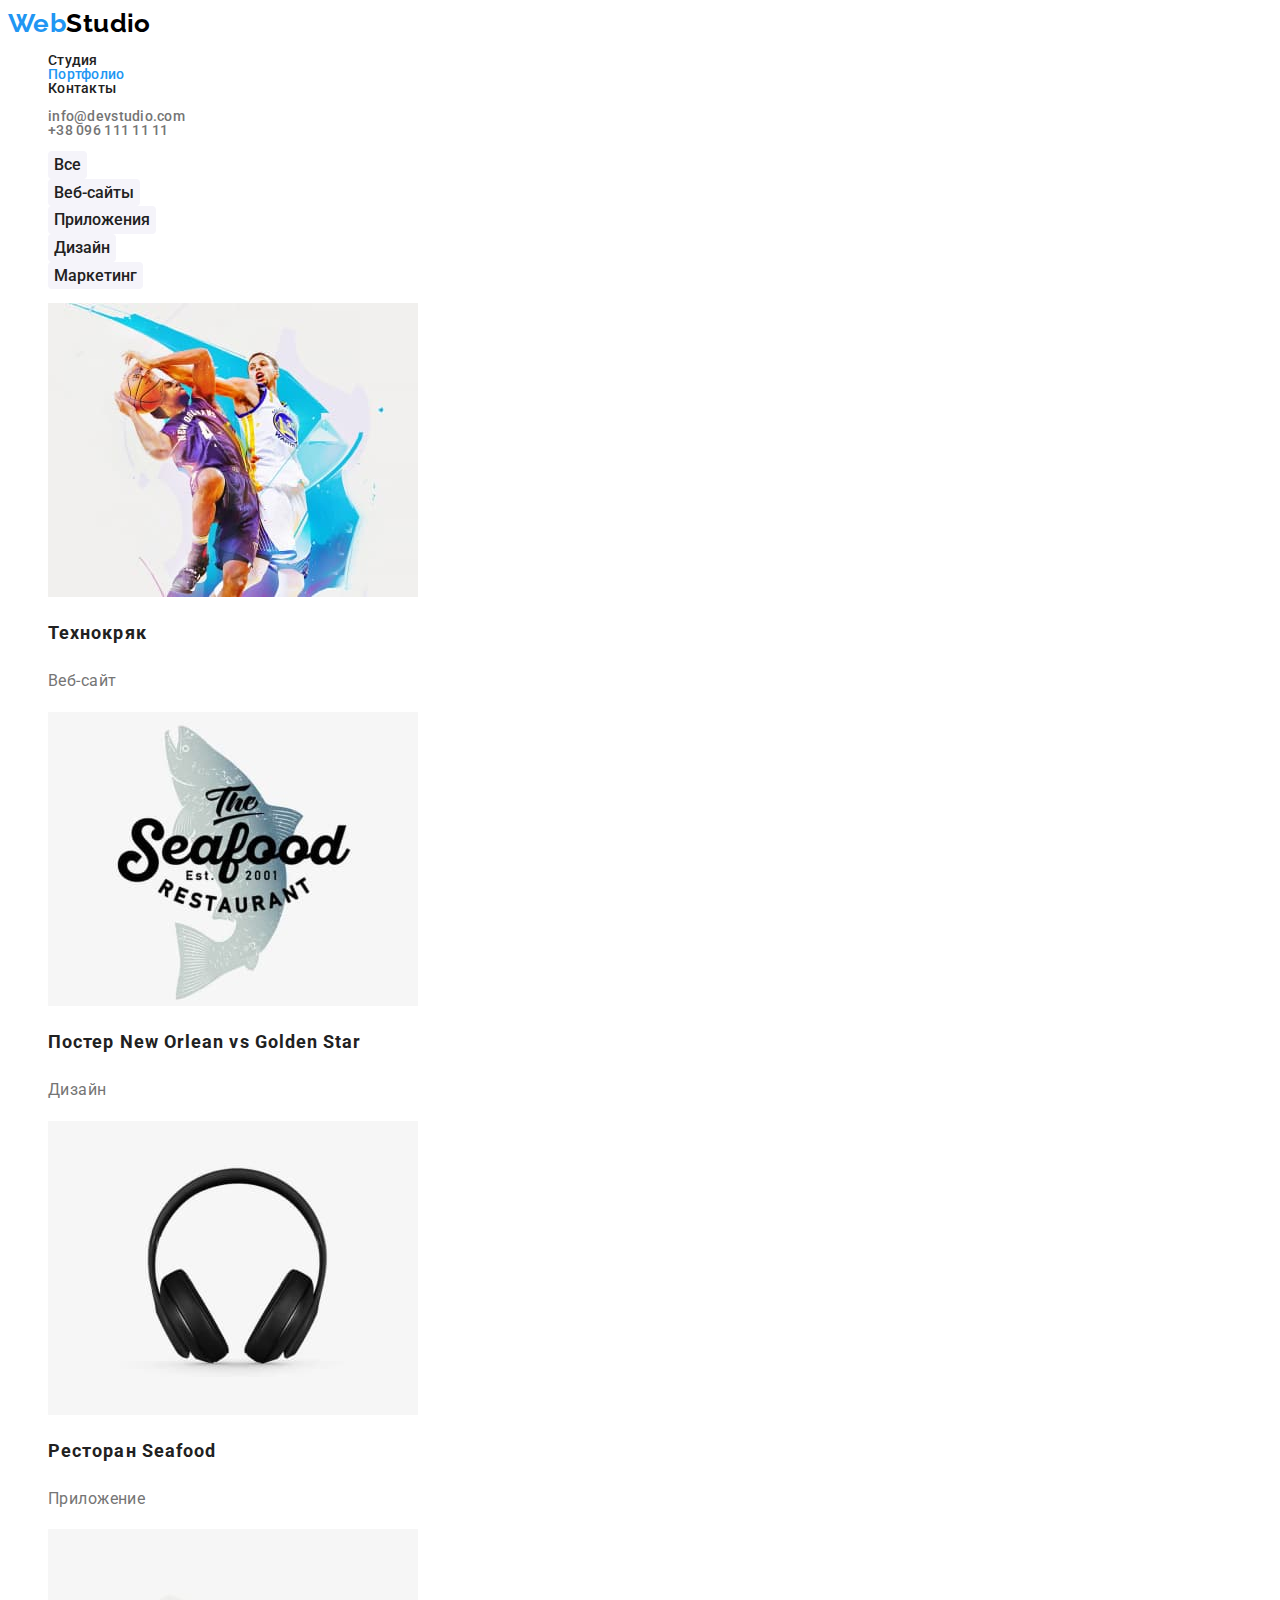
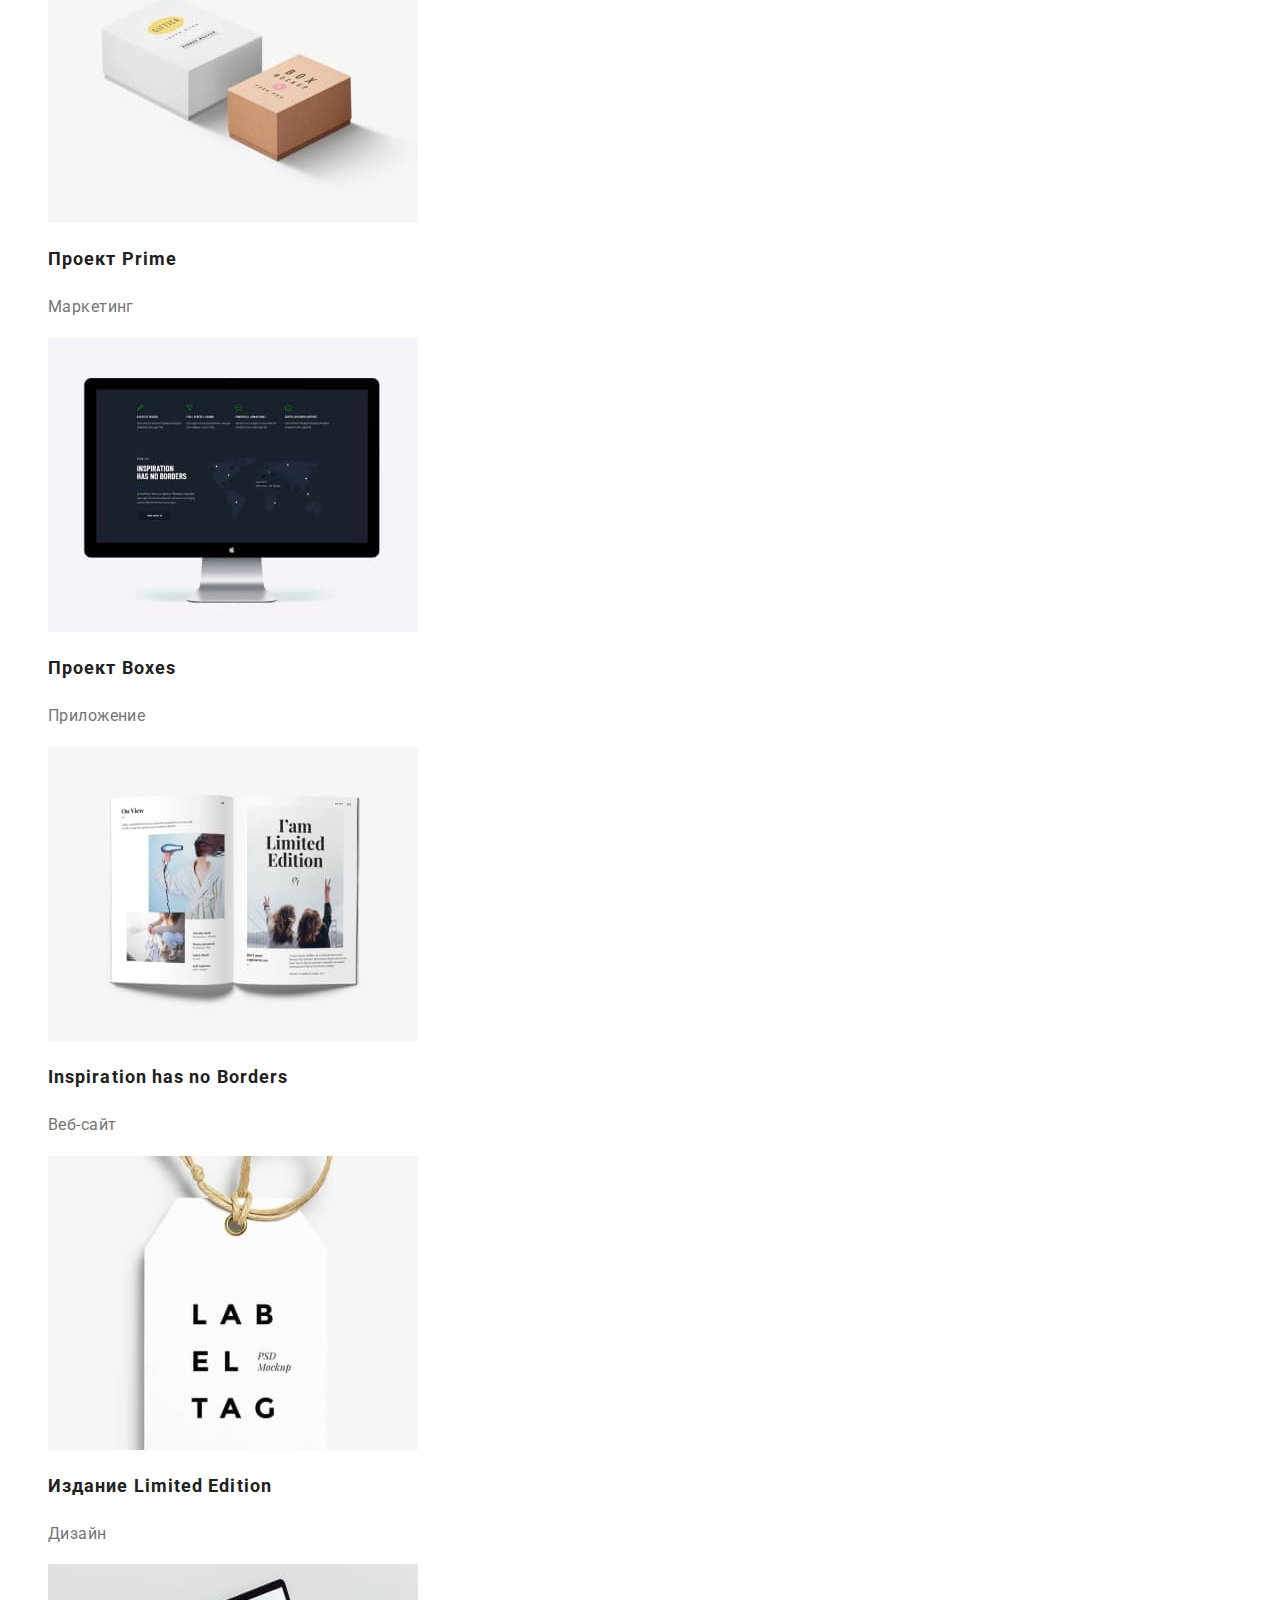
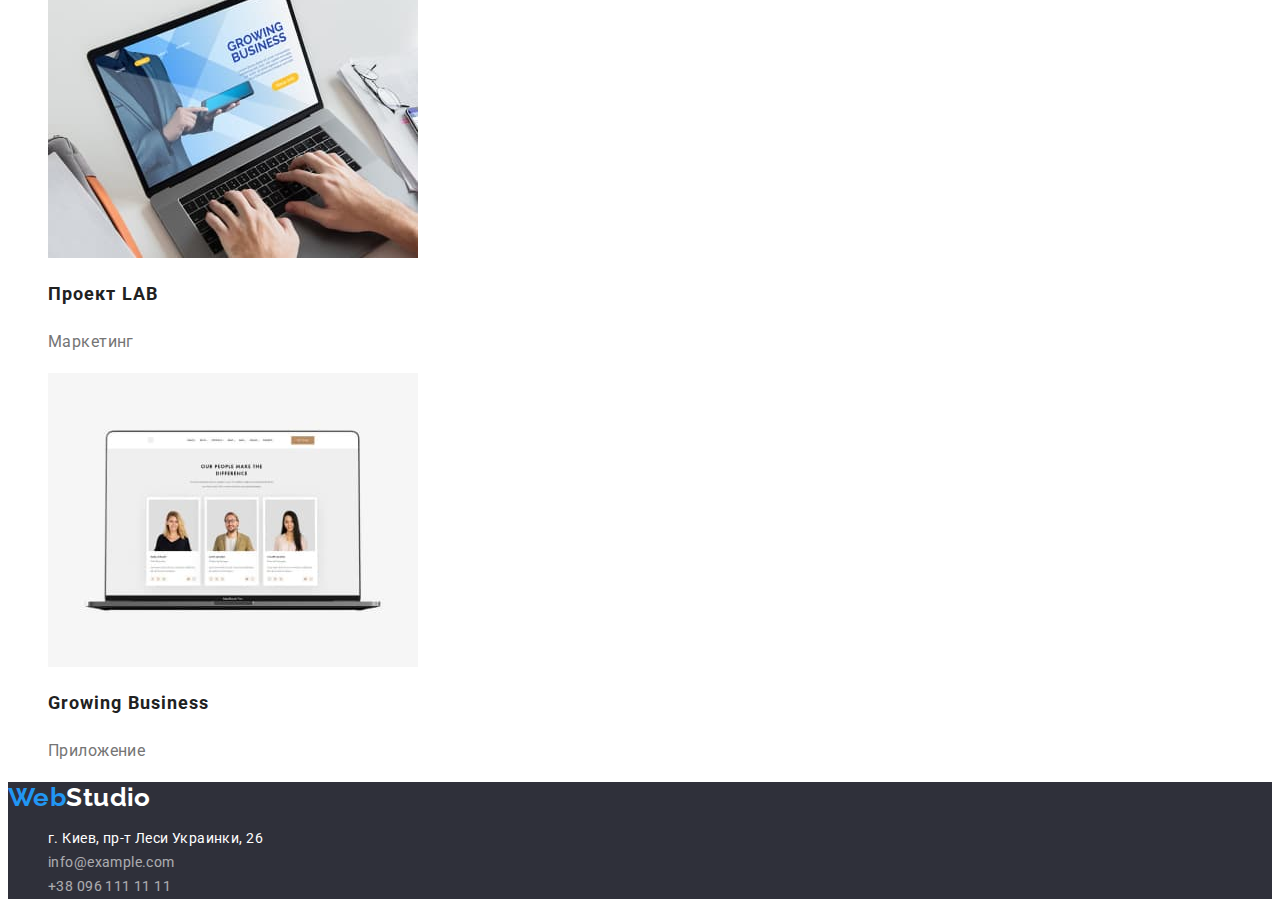
==== commit fd28b81b: "extra class selector" ====
--- a/portfolio.html
+++ b/portfolio.html
@@ -15,32 +15,32 @@
   </head>
   <body>
     <header class="page-header">
-      <a href="/" class="logo">Web<span class="logo-part">Studio</span></a>
+      <a href="/" class="logo link-global">Web<span class="logo-part link-global">Studio</span></a>
 
       <nav>
-        <ul class="site-nav">
-          <li><a href="./index.html" class="link-nav">Студия</a></li>
+        <ul class="site-nav list">
+          <li><a href="./index.html" class="link-nav link-global">Студия</a></li>
           <li>
-            <a href="./portfolio.html" class="link-nav current">Портфолио</a>
+            <a href="./portfolio.html" class="link-nav current link-global">Портфолио</a>
           </li>
-          <li><a href="/" class="link-nav">Контакты</a></li>
+          <li><a href="/" class="link-nav link-global">Контакты</a></li>
         </ul>
       </nav>
-      <ul class="auth-nav">
+      <ul class="auth-nav list">
         <li>
-          <a href="emailto:info@devstudio.com" class="auth-link"
+          <a href="emailto:info@devstudio.com" class="auth-link link-global"
             >info@devstudio.com</a
           >
         </li>
         <li>
-          <a href="tel:+380961111111" class="auth-link"> +38 096 111 11 11</a>
+          <a href="tel:+380961111111" class="auth-link link-global"> +38 096 111 11 11</a>
         </li>
       </ul>
     </header>
     <main>
       <section class="section">
         <h1 class="visually-hidden">projects</h1>
-        <ul>
+        <ul class="list">
           <li><button type="button" class="filtr-button">Все</button></li>
           <li><button type="button" class="filtr-button">Веб-сайты</button></li>
           <li>
@@ -50,13 +50,13 @@
           <li><button type="button" class="filtr-button">Маркетинг</button></li>
         </ul>
 
-        <ul>
+        <ul class="list">
           <li class="project-example">
-            <a href="#" target="_blank">
+            <a href="#" target="_blank"  class="link-global">
               <img
                 src="./images/portf1.jpg"
                 alt="portfolio1"
-                width="370"
+                                width="370"
                 height="294"
               />
               <h2 class="projects-ex-title">Технокряк</h2>
@@ -64,7 +64,7 @@
             </a>
           </li>
           <li class="project-example">
-            <a href="#" target="_blank">
+            <a href="#" target="_blank" class="link-global">
               <img
                 src="./images/portf2.jpg"
                 alt="portfolio2"
@@ -78,7 +78,7 @@
             </a>
           </li>
           <li class="project-example">
-            <a href="#" target="_blank">
+            <a href="#" target="_blank" class="link-global">
               <img
                 src="./images/portf3.jpg"
                 alt="portfolio3"
@@ -90,7 +90,7 @@
             </a>
           </li>
           <li class="project-example">
-            <a href="#" target="_blank">
+            <a href="#" target="_blank" class="link-global">
               <img
                 src="./images/portf4.jpg"
                 alt="portfolio4"
@@ -102,7 +102,7 @@
             </a>
           </li>
           <li class="project-example">
-            <a href="#" target="_blank">
+            <a href="#" target="_blank" class="link-global">
               <img
                 src="./images/portf5.jpg"
                 alt="portfolio5"
@@ -114,7 +114,7 @@
             </a>
           </li>
           <li class="project-example">
-            <a href="#" target="_blank">
+            <a href="#" target="_blank" class="link-global">
               <img
                 src="./images/portf6.jpg"
                 alt="portfolio6"
@@ -126,7 +126,7 @@
             </a>
           </li>
           <li class="project-example">
-            <a href="#" target="_blank">
+            <a href="#" target="_blank" class="link-global">
               <img
                 src="./images/portf7.jpg"
                 alt="portfolio7"
@@ -138,7 +138,7 @@
             </a>
           </li>
           <li class="project-example">
-            <a href="#" target="_blank">
+            <a href="#" target="_blank" class="link-global">
               <img
                 src="./images/portf8.jpg"
                 alt="portfolio8"
@@ -151,7 +151,7 @@
           </li>
 
           <li class="project-example">
-            <a href="#" target="_blank">
+            <a href="#" target="_blank" class="link-global">
               <img
                 src="./images/portf9.jpg"
                 alt="portfolio9"
@@ -167,25 +167,25 @@
     </main>
 
     <footer class="footer">
-      <a href="/" class="logo">Web<span class="logo-part">Studio</span></a>
+      <a href="/" class="logo link-global">Web<span class="logo-part link-global">Studio</span></a>
       <address>
-        <ul>
+        <ul class="list">
           <li>
             <a
               href="https://bit.ly/3pXMvUd"
               target="_blank"
               rel="noopener noreferrer"
-              class="adress"
+              class="adress link-global"
               >г. Киев, пр-т Леси Украинки, 26</a
             >
           </li>
           <li>
-            <a href="mailto:info@example.com" class="adress contacts"
+            <a href="mailto:info@example.com" class="adress contacts link-global"
               >info@example.com</a
             >
           </li>
           <li>
-            <a href="tel:+380991111111" class="adress contacts"
+            <a href="tel:+380991111111" class="adress contacts link-global"
               >+38 096 111 11 11</a
             >
           </li>
--- a/css/styles.css
+++ b/css/styles.css
@@ -10,10 +10,6 @@
   --black: rgba(0, 0, 0, 1);
 }
 
-h2,
-h3 {
-  color: var(--headers-color);
-}
 .visually-hidden {
   position: absolute;
   width: 1px;
@@ -35,13 +31,20 @@
   font-weight: 400;
   font-size: 14px;
   letter-spacing: 0.03em;
-  line-height: 1.7;
+  
 }
 
-a {
+ /*body a {
+  text-decoration: none;
+  color: inherit;
+}*/
+
+.link-global {
   text-decoration: none;
   color: inherit;
 }
+
+
 .link-nav:hover,
 .link-nav:focus,
 .auth-link:hover,
@@ -49,9 +52,12 @@
   color: var(--accent-color);
 }
 
+/*
 ul {
   list-style: none;
-}
+}*/
+
+.list {list-style: none;}
 
 .logo {
   color: var(--accent-color);
@@ -70,11 +76,13 @@
   color: var(--white-color);
 }
 .site-nav {
+  list-style: none;
   color: var(--headers-color);
 }
 
 .site-nav,
 .auth-nav {
+  list-style: none;
   line-height: 1;
   letter-spacing: 0.02em;
   font-weight: 500;
@@ -133,6 +141,8 @@
 }
 
 .conseption-title {
+  color: var(--headers-color);
+
   font-weight: 700;
   line-height: 16px;
   line-height: 1.2;
@@ -143,12 +153,15 @@
 }
 
 .section-title {
+  color: var(--headers-color);
+
   font-weight: 700;
   font-size: 36px;
   line-height: 1.2;
 }
 
 .team-title {
+  color: var(--headers-color);
   font-weight: 500;
   font-size: 16px;
   line-height: 1.2;
@@ -169,6 +182,8 @@
   background-color: var(--white-color);
 }
 .projects-ex-title {
+  color: var(--headers-color);
+
   font-weight: 700;
   font-size: 18px;
   letter-spacing: 0.06em;
